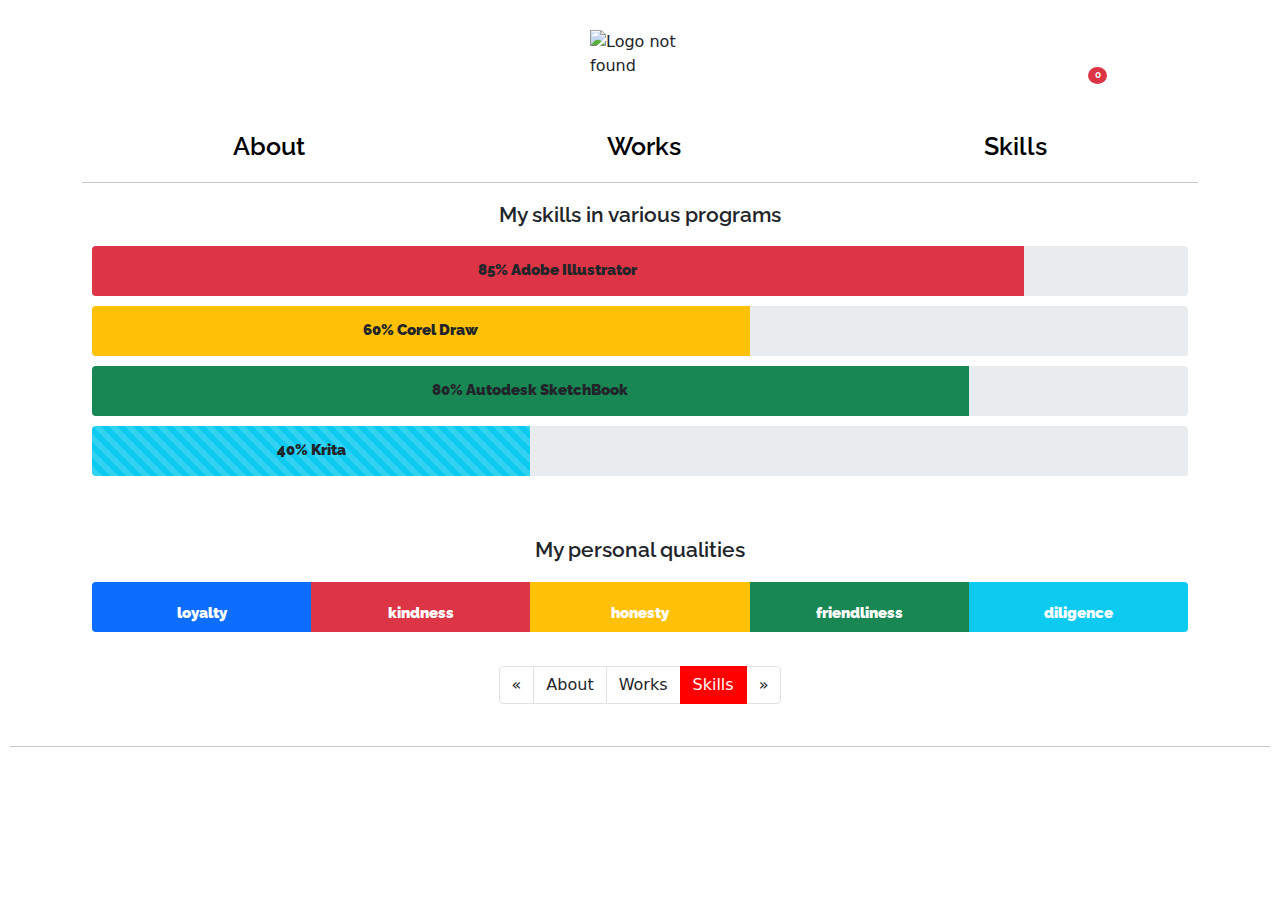
==== index_skills.html @ 6729699f "Add files via upload" ====
<!DOCTYPE html>
<html lang="ru">

<head>
    <meta charset="UTF-8">
    <meta http-equiv="X-UA-Compatible" content="IE=edge">
    <meta name="viewport" content="width=device-width, initial-scale=1.0">
    <link rel="stylesheet" type="text/css" href="css/bootstrap/bootstrap.css">
    <link rel="stylesheet" href="css/style_skills.css" />
    <link href="https://fonts.googleapis.com/css2?family=Raleway:wght@100&display=swap" rel="stylesheet">
    <link rel="stylesheet" href="https://use.fontawesome.com/releases/v5.15.4/css/all.css" integrity="sha384-DyZ88mC6Up2uqS4h/KRgHuoeGwBcD4Ng9SiP4dIRy0EXTlnuz47vAwmeGwVChigm" crossorigin="anonymous">
    <link rel=" icon" href="https://cdn.shopify.com/s/files/1/0516/4082/8070/t/2/assets/logo.svg?v=9987910669349523548">
    <title>Malika Favre</title>
</head>

<body>

    <header>
        <div class=" container ">
            <div class="d-flex justify-content-around max-auto "> <img class="head_logo img-fluid" src="https://cdn.shopify.com/s/files/1/0516/4082/8070/t/2/assets/logo.svg?v=9987910669349523548" alt="Logo not found"></div>

            <div class="d-xl-flex d-lg-flex d-md-flex d-sm-flex d-xs-flex  justify-content-xl-around justify-content-lg-around  justify-content-md-around justify-content-sm-between  head">
                <div><a class="head_p " href="index.html">About</a></div>
                <div><a class="head_p " href="index_works.html">Works</a></div>
                <div> <a class="head_p " href="index_skills.html">Skills</a></div>

            </div>
            <div class="head_basket text-end bk"><a class="" href="#"><i class="fas fa-shopping-cart basket"></i><span class="badge bg-danger rounded-circle basket_num">0</span></a></div>

            <hr>
        </div>

    </header>
    <div class="container text-dark">
        <p class="con_p text-center ">My skills in various programs</p>
        <div class="progress pb ">
            <div class="progressbar bg-danger text-center con_p1" role="progressbar " aria-valuenow="40 " aria-valuemin="0 " aria-valuemax="100 " style="width: 85%; ">85% Adobe Illustrator</div>
        </div>
        <div class="progress pb ">
            <div class="progressbar bg-warning text-center con_p1" " role="progressbar " aria-valuenow="40 " aria-valuemin="0 " aria-valuemax="100 " style="width: 60%; ">60% Corel Draw</div>
        </div>
        <div class="progress pb ">
            <div class="progressbar bg-success text-center con_p1 " progress-bar-striped " role="progressbar " aria-valuenow="40 " aria-valuemin="0 " aria-valuemax="100 " style="width: 80%; ">80% Autodesk SketchBook</div>
        </div>
        <div class="progress pb ">
            <div class="progressbar bg-info text-center con_p1 progress-bar-striped progress-bar-animated " role="progressbar " aria-valuenow="40 " aria-valuemin="0 " aria-valuemax="100 " style="width: 40%; ">40% Krita</div>
        </div>
        <br><br>
        <p class="con_p text-center ">My personal qualities</p>
        <div class="progress pb">
            <div class="progress-bar text-center con_p1" role="progressbar" style="width: 20%" aria-valuenow="20" aria-valuemin="0" aria-valuemax="100">loyalty</div>
            <div class="progress-bar bg-danger text-center con_p1" role="progressbar" style="width: 20%" aria-valuenow="20" aria-valuemin="0" aria-valuemax="100">kindness</div>
            <div class="progress-bar bg-warning text-center con_p1" role="progressbar" style="width: 20%" aria-valuenow="20" aria-valuemin="0" aria-valuemax="100">honesty</div>
            <div class="progress-bar bg-success text-center con_p1" role="progressbar" style="width: 20%" aria-valuenow="20" aria-valuemin="0" aria-valuemax="100">friendliness</div>
            <div class="progress-bar bg-info text-center con_p1" role="progressbar" style="width: 20%" aria-valuenow="20" aria-valuemin="0" aria-valuemax="100">diligence</div>
        </div>
    </div>


    <br>

    <div>
        <nav aria-label="Page navigation ">
            <ul class="pagination justify-content-center ">
                <li class="page-item ">
                    <a class="page-link text-dark " href="index_works.html " aria-label="Previous ">
                        <span aria-hidden="true ">&laquo;</span>
                    </a>
                </li>
                <li class="page-item "><a class="page-link text-dark " href="index.html ">About</a></li>
                <li class="page-item "> <a class="page-link text-dark " href="index_works.html ">Works</a></li>
                <li class="page-item active "><a class="page-link text-light " href="index_skills.html ">Skills</a>
                </li>
                <li class="page-item disabled ">
                    <a class="page-link text-dark " href="# " aria-label="Next ">
                        <span aria-hidden="true ">&raquo;</span>
                    </a>
                </li>
            </ul>
        </nav>
    </div>

    <footer>
        <hr>
        <br>
        <div class="col-xl-12 col-lg-12 col-md-12 col-sm-12 text-center ">
            <a class="footer_i text-center " href="# "><i class="fab fa-instagram i "></i></a>
            <a class="footer_i text-center " href="# "><i class="fab fa-twitter i "></i></a>
            <a class="footer_i text-center " href="# "><i class="fab fa-facebook-square i "></i></a>


        </div>
    </footer>
</body>


</html>
---- css/style_skills.css ----
.head {
    margin-top: 50px;
    position: relative;
}

.head_p {
    text-decoration: none;
    color: black;
    font-size: 25px;
    font-weight: 600;
    font-family: 'Raleway', sans-serif;
}

.head_p:hover,
.basket:hover {
    outline: none;
    color: red;
    outline: none;
}

.head_logo {
    max-width: 100px;
    margin-top: 30px;
}

.bk {
    position: absolute;
    top: 5%;
    left: 85%;
}

.basket {
    font-size: 30px;
    color: rgb(128, 59, 59);
}

.basket_num {
    font-family: 'Raleway', sans-serif;
    font-size: 10px;
}

.menu_p {
    font-size: 25px;
    font-weight: 600;
    margin: 30px;
}

.con_p {
    font-family: 'Raleway', sans-serif;
    font-size: 21px;
    font-weight: 600;
}

.pb {
    height: 50px;
    margin: 10px;
}

.con_p1 {
    font-family: 'Raleway', sans-serif;
    font-size: 15px;
    font-weight: 900;
    padding-top: 13px;
}

.active a {
    background-color: red !important;
    border-color: red !important;
}

.page-link:hover {
    background-color: rgb(224, 73, 73);
    border: 1px solid rgb(224, 73, 73);
    box-shadow: none;
    transition: 3s;
}

.page-link:focus {
    background-color: rgb(224, 73, 73);
    border: 1px solid rgb(224, 73, 73);
    box-shadow: 10px 2px 10px rgb(175, 129, 129);
    transition: .9s;
}

footer {
    padding: 10px;
}

.i {
    color: rgb(224, 73, 73);
    font-size: 25px;
    padding-bottom: 10px;
    margin-left: 20px;
}

.i:hover {
    color: red;
}
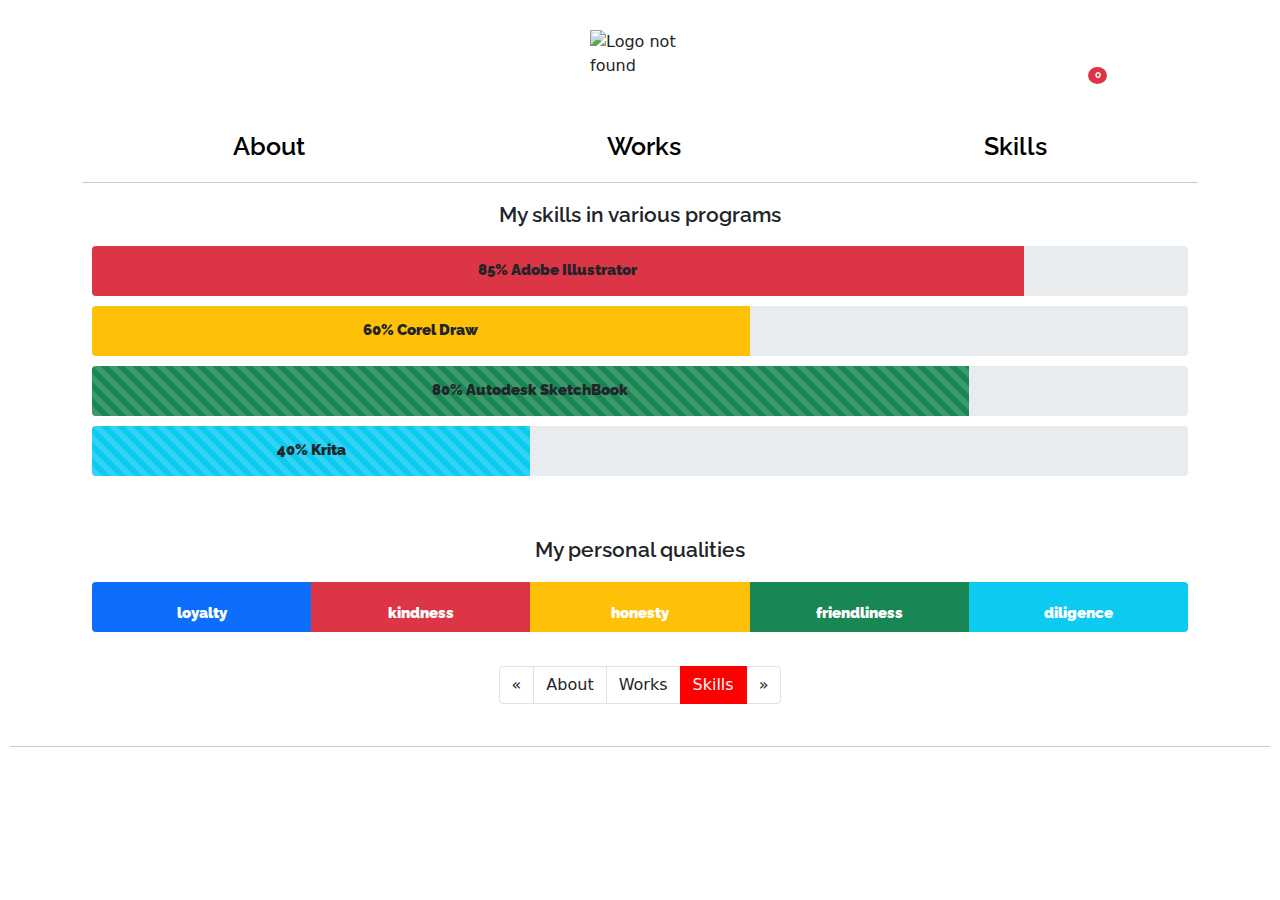
==== commit 41875cb3: "Update index_skills.html" ====
--- a/index_skills.html
+++ b/index_skills.html
@@ -40,7 +40,7 @@
             <div class="progressbar bg-warning text-center con_p1" " role="progressbar " aria-valuenow="40 " aria-valuemin="0 " aria-valuemax="100 " style="width: 60%; ">60% Corel Draw</div>
         </div>
         <div class="progress pb ">
-            <div class="progressbar bg-success text-center con_p1 " progress-bar-striped " role="progressbar " aria-valuenow="40 " aria-valuemin="0 " aria-valuemax="100 " style="width: 80%; ">80% Autodesk SketchBook</div>
+            <div class="progressbar bg-success text-center con_p1 progress-bar-striped  " progress-bar-striped " role="progressbar " aria-valuenow="40 " aria-valuemin="0 " aria-valuemax="100 " style="width: 80%; ">80% Autodesk SketchBook</div>
         </div>
         <div class="progress pb ">
             <div class="progressbar bg-info text-center con_p1 progress-bar-striped progress-bar-animated " role="progressbar " aria-valuenow="40 " aria-valuemin="0 " aria-valuemax="100 " style="width: 40%; ">40% Krita</div>
@@ -94,4 +94,4 @@
 </body>
 
 
-</html>+</html>
--- a/css/style_skills.css
+++ b/css/style_skills.css
@@ -95,4 +95,10 @@
 
 .i:hover {
     color: red;
-}+}
+
+@media (max-width:575px) {
+    .head {
+        text-align: center;
+    }
+}
